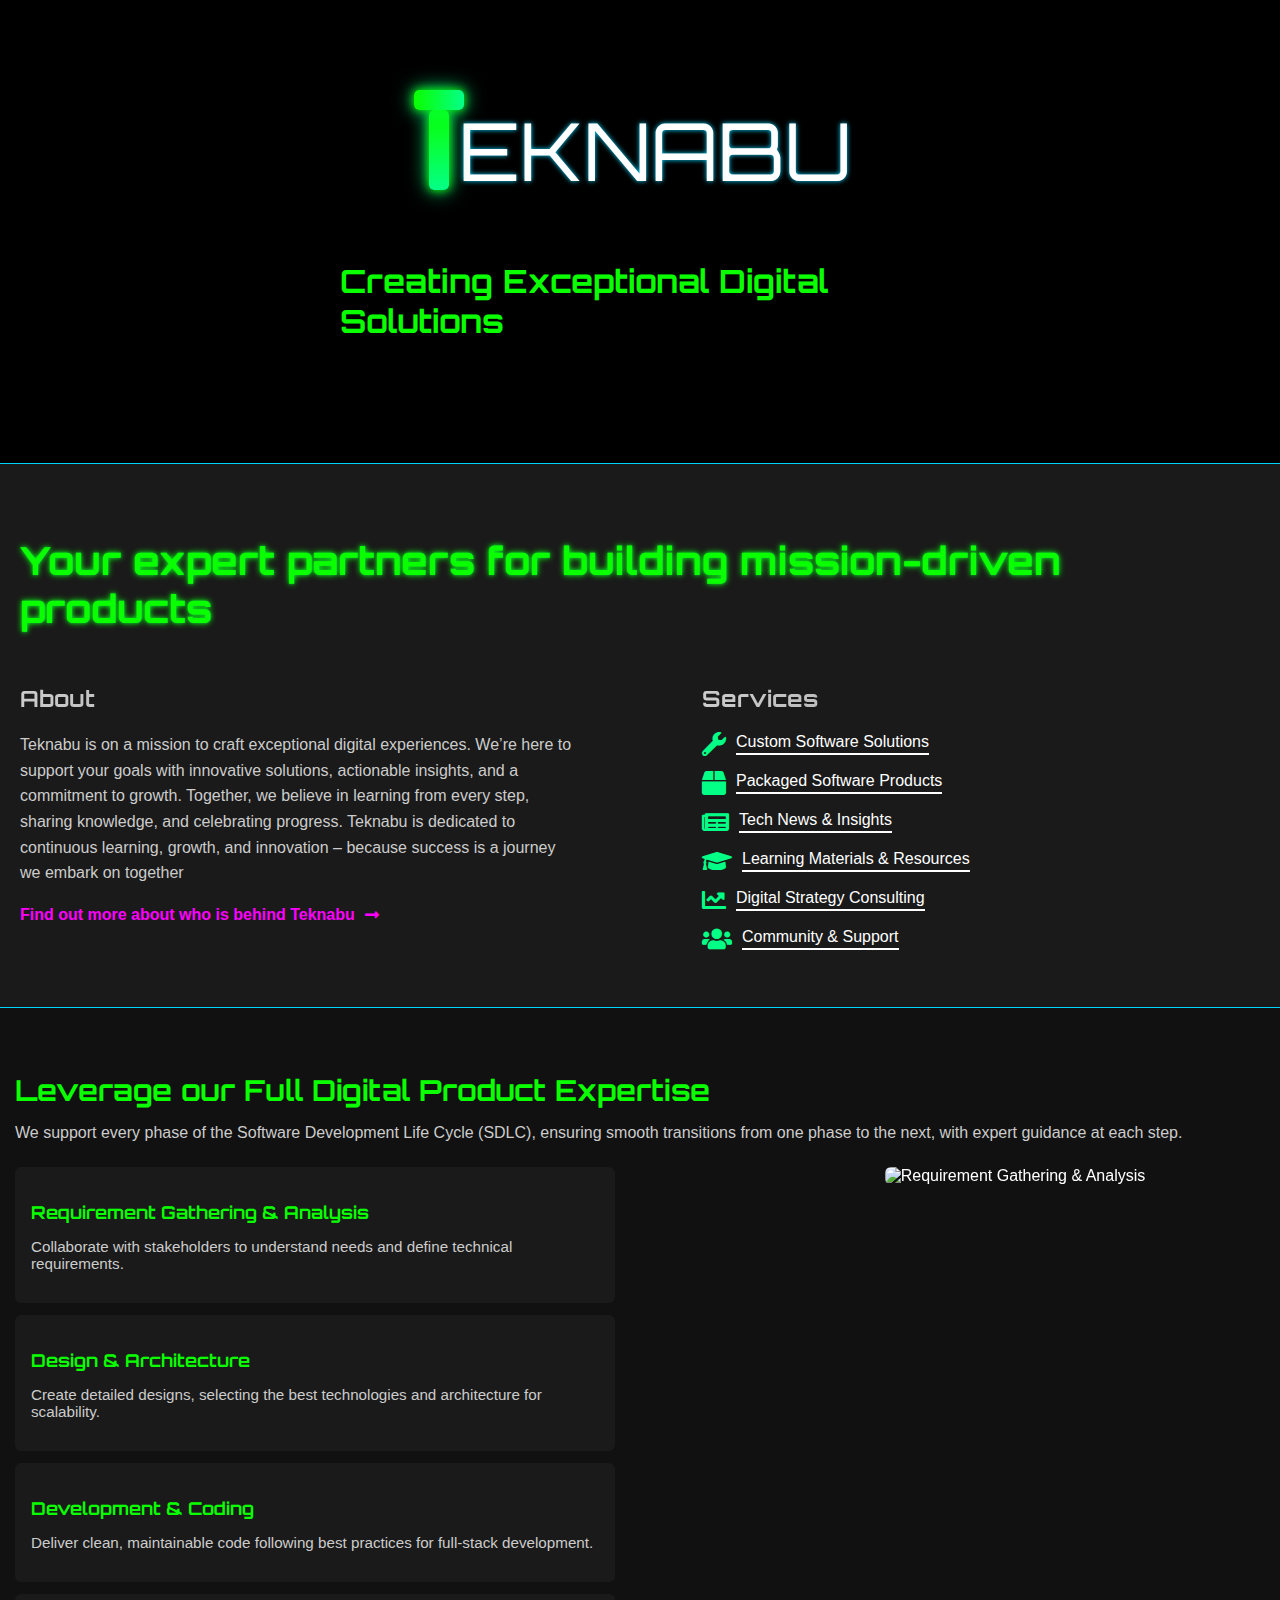
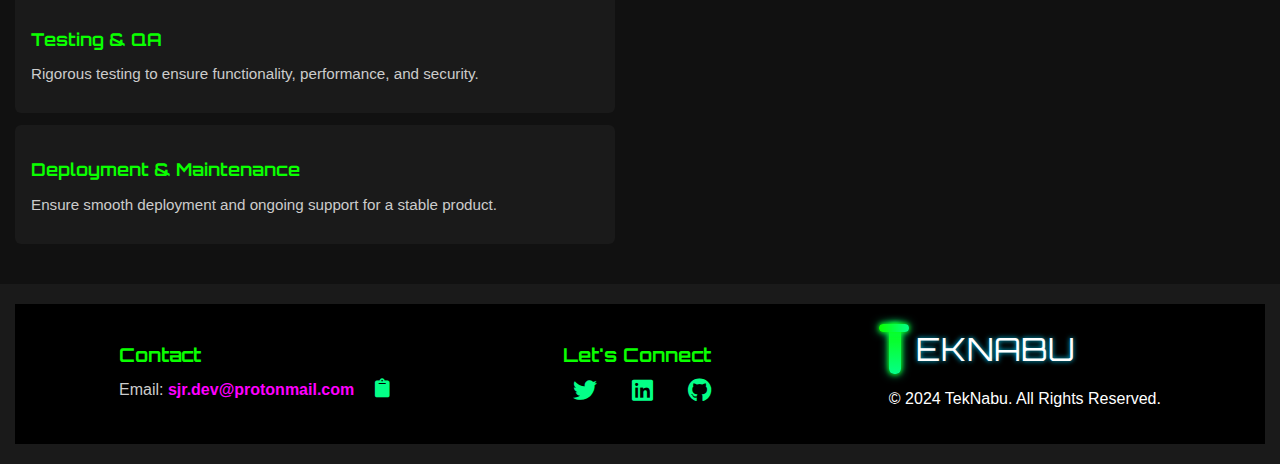
==== index.html @ 8798d0ce "Added files" ====
<!DOCTYPE html>
<html lang="en">
<head>
    <meta charset="UTF-8">
    <meta name="viewport" content="width=device-width, initial-scale=1.0">
    <meta http-equiv="X-UA-Compatible" content="IE=edge">
    <title>Teknabu | Innovating Tech</title>
    <link rel="stylesheet" href="https://cdnjs.cloudflare.com/ajax/libs/font-awesome/5.15.4/css/all.min.css">
    <link href="https://fonts.googleapis.com/css2?family=Orbitron:wght@400;700&display=swap" rel="stylesheet">
    <link rel="stylesheet" href="teknabustyles.css">
</head>
<body>
    <header class="navbar hidden">
        <div class="nav-logo">
            <div class="logo-static" aria-hidden="true"></div>
            <div class="logo-text-static">
                <span>e</span><span>k</span><span>N</span><span>a</span><span>b</span><span>u</span>
            </div>
        </div>
        <nav class="nav-links">
            <a href="#hero" arial-label="Go to Home section">Home</a>
            <a href="#mission-statement" aria-label="Go to Mission Statement section">About</a>
            <a href="#sdlc-section" aria-label="Go to SDLC section">Process</a>
        </nav>
        <div class="burger-menu" role="button" aria-expanded="false" onclick="toggleMobileMenu()" tabindex="0">
            <i class="fas fa-bars"></i>
        </div>
        <div class="mobile-menu">
            <a href="#hero" tabindex="0" aria-label="Go to Home section">Home</a>
            <a href="#mission-statement" tabindex="0" aria-label="Go to About section">About</a>
            <a href="#sdlc-section" tabindex="0" aria-label="Go to Process section">Process</a>
        </div>
    </header>

    <section class="hero" id="hero">
        <div class="logo-container">
            <div class="logo" aria-hidden="true"></div>
            <div class="logo-text">
                <span>e</span><span>k</span><span>N</span><span>a</span><span>b</span><span>u</span>
            </div>
        </div>

        <!-- Aligning the text to the left -->
        <div class="hero-content">
            <h1>Creating Exceptional Digital Solutions</h1>
        </div>
    </section>
    
    <section class="mission-statement" id="mission-statement">
        <h2>Your expert partners for building mission-driven products</h2>
        <div class="columns">
            <!-- About Column -->
            <div class="column about" role="region" aria-label="About Section">
                <h3>About</h3>
                <p>Teknabu is on a mission to craft exceptional digital experiences. We’re here to support your goals with innovative solutions, actionable insights, and a commitment to growth. Together, we believe in learning from every step, sharing knowledge, and celebrating progress. Teknabu is dedicated to continuous learning, growth, and innovation – because success is a journey we embark on together
                </p>
                <a href="./landing_page.html" class="personal-link">
                    <span>Find out more about who is behind Teknabu</span>
                    <i class="fas fa-long-arrow-alt-right"></i>
                </a>
            </div>
    
            <!-- Services Column -->
            <div class="column services" role="region" aria-label="Services Section">
                <h3>Services</h3>
                <ul>
                    <li><i class="service-icon fas fa-wrench" aria-hidden="true"></i> 
                        <a href="javascript:void(0);" onclick="openModal()" class="service-text" aria-label="Learn more about Custom Software Solutions">Custom Software Solutions</a>
                    </li>
                    <li><i class="service-icon fas fa-box"></i> 
                        <a href="javascript:void(0);" onclick="openModal()" class="service-text" arial-label="Learn more about Packaged Software Products">Packaged Software Products</a>
                    </li>
                    <li><i class="service-icon fas fa-newspaper"></i> 
                        <a href="javascript:void(0);" onclick="openModal()" class="service-text" aria-label="Go to more about Tech News and Insights">Tech News & Insights</a>
                    </li>
                    <li><i class="service-icon fas fa-graduation-cap"></i> 
                        <a href="javascript:void(0);" onclick="openModal()" class="service-text" aria-label="Go to Learninng Materials and Resources">Learning Materials & Resources</a>
                    </li>
                    <li><i class="service-icon fas fa-chart-line"></i> 
                        <a href="javascript:void(0);" onclick="openModal()" class="service-text" aria-label="Learn More about Digital Strategy Consultation">Digital Strategy Consulting</a>
                    </li>
                    <li><i class="service-icon fas fa-users"></i> 
                        <a href="javascript:void(0);" onclick="openModal()" class="service-text" aria-label="Go to Community and Services">Community & Support</a>
                    </li>
                </ul>
                
            </div>
        </div>
    </section>

    <section class="sdlc-section" id="sdlc-section">
    <!-- SDLC Intro Section -->
    <div class="sdlc-intro">
        <h2>Leverage our Full Digital Product Expertise</h2>
        <p>We support every phase of the Software Development Life Cycle (SDLC), ensuring smooth transitions from one phase to the next, with expert guidance at each step.</p>
    </div>

    <!-- SDLC Content -->
    <div class="sdlc-content">
        <div class="sdlc-list-wrapper">
            <div class="sdlc-list" role="list" aria-label="SDLC Phases">
                <div class="sdlc-item" data-image="requirements.webp" role="listitem" tabindex="0" aria-label="Requirement Gathering and Analysis">
                    <h3>Requirement Gathering & Analysis</h3>
                    <p>Collaborate with stakeholders to understand needs and define technical requirements.</p>
                </div>
                <div class="sdlc-item" data-image="design.webp" role="listitem" tabindex="0" aria-label="Design and Architecture">
                    <h3>Design & Architecture</h3>
                    <p>Create detailed designs, selecting the best technologies and architecture for scalability.</p>
                </div>
                <div class="sdlc-item" data-image="development.webp" role="listitem" tabindex="0" aria-label="Development and Coding">
                    <h3>Development & Coding</h3>
                    <p>Deliver clean, maintainable code following best practices for full-stack development.</p>
                </div>
                <div class="sdlc-item" data-image="testing.webp" role="listitem" tabindex="0" aria-label="Testing and Quality Assurance">
                    <h3>Testing & QA</h3>
                    <p>Rigorous testing to ensure functionality, performance, and security.</p>
                </div>
                <div class="sdlc-item" data-image="deployment.webp" role="listitem" tabindex="0" aria-label="Deployment and Maintenance">
                    <h3>Deployment & Maintenance</h3>
                    <p>Ensure smooth deployment and ongoing support for a stable product.</p>
                </div>
            </div>
            <!-- Next Arrow Icon -->
    <div class="next-icon" id="nextIcon" role="button" aria-label="Next SDLC Item" tabindex="0">&gt;</div>
        </div>

        <!-- SDLC Image Display -->
        <div class="sdlc-display">
            <img id="sdlc-image" src="requirements.webp" alt="Requirement Gathering & Analysis">
        </div>
    </div>
</section>

    
<footer role="contentinfo">
    <div class="footer-content">
        <div class="footer-section contact-info">
            <h3>Contact</h3>
            <p>
                Email: 
                <a href="mailto:sjr.dev@protonmail.com" 
                   class="email-link" 
                   aria-label="Send an email to sjr.dev@protonmail.com">
                   sjr.dev@protonmail.com
                </a>
                <button onclick="copyEmail()" 
                        aria-label="Copy email address to clipboard" 
                        class="clipboard-icon">
                    <i class="fas fa-clipboard"></i>
                </button>
            </p>
        </div>        
        <div class="footer-section social-links">
            <h3>Let's Connect</h3>
            <div class="social-icons">
                <a href="https://x.com/nabu_tech" aria-label="Twitter"><i class="fab fa-twitter"></i></a>
                <a href="https://www.linkedin.com/in/sammyjohnrawlinson/" aria-label="LinkedIn"><i class="fab fa-linkedin"></i></a>
                <a href="https://github.com/Sammy-John" aria-label="GitHub"><i class="fab fa-github"></i></a>
            </div>
        </div>
        <!-- Logo and Address Section -->
        <div class="footer-logo-address">
            <div class="footer-logo">
                <div class="logo-static" aria-hidden="true"></div>
                <div class="logo-text-static">
                    <span>e</span><span>k</span><span>N</span><span>a</span><span>b</span><span>u</span>
                </div>
            </div>
            <div class="footer-address">
                <p>&copy; 2024 TekNabu. All Rights Reserved.</p>
            </div>
        </div>
    </div>
</footer>

    
    <!-- Modal Structure -->
    <div id="comingSoonModal" class="modal" role="dialog" aria-labelledby="modalTitle" aria-hidden="true">
        <div class="modal-content">
            <h3 id="modalTitle">Coming Soon...</h3>
            <p>This service will be available soon. Stay tuned!</p>
            <button id="closeModal" class="close-btn" aria-label="Close">Close</button>
        </div>
    </div>
    

    <script src="teknabu.js"></script>

</body>
</html>
---- teknabustyles.css ----
/* Root Variables for Thematic Use */
:root {
    /* Backgrounds */
    --background-main: #000000;
    --background-alternative: #1a1a1a; /* Alternative dark background for sections */
    --background-secondary: #111111;

    /* Text Colors */
    --text-primary: #ffffff;
    --text-secondary: #cccccc;
    --text-link: #ff00ff;
    --text-hover: #0aff00;

    /* Headings */
    --heading-primary: #0aff00;
    --heading-glow-subtle: rgba(4, 255, 135, 0.4); /* Subtle glow effect for toned-down headings */
    --heading-muted: #888888; /* Subtle heading color for faded effects */

    /* Borders and Dividers */
    --border-light: #00d4ff;

    /* Icons and Buttons */
    --icon-primary: #04ff87;
    --icon-hover: #0aff00;
}

/* Apply box-sizing to all elements */
*,
*::before,
*::after {
    box-sizing: border-box;
}

html {
    scroll-behavior: smooth;
}

/* Global Styles */
body {
    font-family: 'Arial', sans-serif;
    background-color: var(--background-main);
    color: var(--text-primary);
    margin: 0;
    padding: 0;
}

h1, h2, h3, h4, h5 {
    font-family: 'Orbitron', sans-serif;
    color: var(--heading-primary);
    text-shadow: 0 0 5px var(--heading-glow), 0 0 10px var(--heading-primary); /* Add glow effect to headings */
}


/* Navigation Bar */
.navbar {
    display: flex;
    align-items: center;
    justify-content: space-between;
    position: fixed;
    top: 0;
    width: 100%;
    padding: 10px 20px;
    background-color: var(--background-main);
    color: var(--text-primary);
    box-shadow: 0 2px 10px rgba(0, 0, 0, 0.5);
    transition: transform 0.3s ease-in-out;
    z-index: 1000;
}
/* Static Logo Container */
.nav-logo {
    display: flex;
    align-items: center;
    gap: 5px; /* Minimal gap between logo block and text */
}

/* Static Logo Block */
.logo-static {
    position: relative;
    width: 12px;
    height: 50px;
    max-width: 20px; /* Limits size on larger screens */
    max-height: 80px;
    background: linear-gradient(180deg, #0aff00, #04ff87);
    border-radius: 5px;
    box-shadow: 0 0 5px #0aff00, 0 0 10px #04ff87;
}

/* Static Logo Crossbar */
.logo-static::before {
    content: '';
    position: absolute;
    top: 0;
        left: -10px;
        width: 30px;
        height: 8px;
    background: linear-gradient(90deg, #0aff00, #04ff87);
    border-radius: 5px;
    box-shadow: 0 0 5px #0aff00, 0 0 10px #04ff87;
}

/* Static Logo Text */
.logo-text-static {
    display: flex;
    font-family: 'Orbitron', sans-serif;
    font-size: 32px; /* Scales with viewport width */
    color: #ffffff;
    text-shadow: 0 0 5px rgba(0, 212, 255, 1);
    text-transform: uppercase;
    margin-left: 5px; /* Reduced gap between logo and text */
    max-width: 100%;
}

/* Responsive Adjustments for Smaller Screens */
@media (max-width: 768px) {
    .logo-static {
        width: 12px;
        height: 50px;
    }

    .logo-static::before {
        top: 0;
        left: -10px;
        width: 30px;
        height: 8px;
    }

    .logo-text-static {
        font-size: 32px;
    }
}

@media (max-width: 480px) {
    .logo-static {
        width: 10px;
        height: 40px;
    }

    .logo-static::before {
        top: 0;
        left: -8px;
        width: 25px;
        height: 6px;
    }

    .logo-text-static {
        font-size: 24px;
    }
}


.nav-links {
    display: flex;
    gap: 20px;
}

.nav-links a {
    color: var(--text-primary);
    text-decoration: none;
    font-weight: bold;
    transition: color 0.3s ease;
}

.nav-links a:hover {
    color: var(--text-hover);
}

/* Hide Navbar on Page Load */
.hidden {
    transform: translateY(-100%);
}

/* Mobile Menu */
.burger-menu {
    display: none;
    font-size: 1.5em;
    color: var(--text-primary);
    cursor: pointer;
}

.burger-menu:hover {
    color: var(--text-hover);
}

.mobile-menu {
    display: none; /* Hidden by default */
    flex-direction: column;
    background-color: var(--background-main);
    position: fixed; /* Use fixed positioning to keep it in view */
    top: 60px; /* Adjust based on your navbar height */
    left: 0;
    width: 100%; /* Full width for visibility */
    padding: 10px;
    z-index: 9999; /* Very high z-index to ensure visibility */
    transition: transform 0.3s ease-in-out; /* Smooth slide animation */
    transform: translateY(-100%); /* Start position: off-screen */
    transition: transform 0.3s ease, opacity 0.3s ease;
    opacity: 0;
}

.mobile-menu.show {
    display: flex;
    transform: translateY(0); /* Slide in from the top */
    background: rgba(0, 0, 0, 0.9); /* Semi-transparent overlay */
    opacity: 1;
}



.mobile-menu a {
    padding: 10px;
    color: var(--text-primary);
    text-decoration: none;
    text-align: left;
}

.mobile-menu a + a {
    border-top: 1px solid var(--border-light); /* Divider between links */
}


.mobile-menu a:hover {
    color: var(--text-hover);
}

.burger-menu {
    display: none;
}

@media (max-width: 768px) {
    .nav-links {
        display: none; /* Hide regular links on mobile */
    }

    .burger-menu {
        display: block; /* Show burger menu on mobile */
    }

    .mobile-menu.show {
        display: flex; /* Ensures mobile menu shows when toggled */
    }
}

/* Only apply the .show class in mobile view */
@media (min-width: 769px) {
    .mobile-menu {
        display: none !important; /* Ensures it’s hidden on desktop */
    }
}

/* Hero Section */
.hero {
    display: flex;
    flex-direction: column;
    align-items: center;
    padding: 100px 20px;
    background-color: #000;
    color: #ffffff;
}



/* Center the logo */
.logo-container {
    display: flex;
    justify-content: center;
    align-items: center;
    margin-bottom: 40px; /* Adjust spacing below logo */
}

.logo {
    position: relative;
    width: 20px;
    height: 80px;
    background: linear-gradient(180deg, #0aff00, #04ff87); /* Neon green contrasting color */
    border-radius: 5px;
    box-shadow: 0 0 10px #0aff00, 0 0 20px #04ff87; /* Adjusted glow to match new color */
    animation: obeliskGlow 2s infinite alternate;
}

.logo::before {
    content: '';
    position: absolute;
    top: -20px;
    left: -15px;
    width: 50px;
    height: 20px;
    background: linear-gradient(90deg, #0aff00, #04ff87); /* Consistent color for the crossbar */
    border-radius: 5px;
    box-shadow: 0 0 10px #0aff00, 0 0 20px #04ff87;
}

.logo-text {
    display: flex;
    font-family: 'Orbitron', sans-serif;
    font-size: 80px;
    color: #ffffff;
    text-shadow: 0 0 5px rgba(0, 212, 255, 1);
    text-transform: uppercase;
    margin-left: 10px;
}

.logo-text span {
    display: inline-block;
    animation: fadeOut 3s infinite alternate;
}

.logo-text span:nth-child(1) { animation-delay: 0.1s; }
.logo-text span:nth-child(2) { animation-delay: 0.3s; }
.logo-text span:nth-child(3) { animation-delay: 0.5s; }
.logo-text span:nth-child(4) { animation-delay: 0.7s; }
.logo-text span:nth-child(5) { animation-delay: 0.9s; }
.logo-text span:nth-child(6) { animation-delay: 1.1s; }

/* Align hero content to the left */
.hero-content {
    display: flex;
    flex-direction: column;
    align-items: flex-start;
    max-width: 600px;
    text-align: left;
}

/* Orbitron font for headings */
h1, h2, h3 {
    font-family: 'Orbitron', sans-serif;
}

/* Original Animations */
@keyframes obeliskGlow {
    0% {
        box-shadow: 0 0 10px #0aff00, 0 0 20px #04ff87;
    }
    100% {
        box-shadow: 0 0 20px #0aff00, 0 0 40px #04ff87;
    }
}

@keyframes fadeOut {
    0%, 100% {
        color: #ffffff;
        text-shadow: 0 0 5px rgba(0, 212, 255, 1), 0 0 10px rgba(0, 212, 255, 0.9), 
                     0 0 20px rgba(0, 212, 255, 0.8), 0 0 40px rgba(255, 0, 255, 0.8), 
                     0 0 60px rgba(255, 0, 255, 0.7);
    }
    50% {
        color: #ff00ff; /* Bright magenta color for mid-animation */
        text-shadow: 0 0 5px #ff00ff, 0 0 10px #ff00ff, 0 0 20px #ff00ff;
    }
    80% {
        color: #000000; /* Switch off effect */
        text-shadow: none;
    }
}

/* CTA Button */
.cta-button {
    padding: 10px 20px;
    color: #000;
    background-color: #0aff00;
    text-decoration: none;
    border-radius: 5px;
    margin-top: 20px;
}
/* Mission Statement Section */
.mission-statement {
    background-color: var(--background-alternative);
    padding: 40px 20px;
    text-align: left;
    border-top: 1px solid var(--border-light);
}

.mission-statement h2 {
    font-size: 2.4em;
    color: var(--heading-primary);
    margin-bottom: 30px;
    text-shadow: 0 0 3px var(--heading-glow-subtle), 0 0 6px var(--heading-primary);
}

.columns {
    display: flex;
    justify-content: space-between;
    gap: 20px;
}

.column {
    width: 45%;
}

/* About Section */
.about h3, .services h3 {
    font-size: 1.4em;
    color: var(--heading-muted);
    background: linear-gradient(to right, var(--text-secondary), var(--heading-muted));
    -webkit-background-clip: text;
    color: transparent;
    margin-bottom: 20px;
}

.about p {
    margin-bottom: 20px;
    line-height: 1.6;
    color: var(--text-secondary);
}

/* Personal Link */
.personal-link {
    display: inline-flex;
    align-items: center;
    color: var(--text-link);
    font-weight: bold;
    font-size: 1em;
    text-decoration: none; /* Remove default underline */
    position: relative;
    padding-right: 30px; /* Extra space for the arrow animation */
}

.personal-link i {
    position: relative;
    right: 0; /* Start in visible position */
    opacity: 1; /* Visible by default */
    transition: transform 0.3s ease, color 0.3s ease; /* Smooth transition */
    padding-left: 10px;
}

.personal-link:hover i {
    transform: translateX(10px); /* Move arrow slightly right on hover */
    color: var(--text-hover); /* Change arrow color on hover */
}

.personal-link span {
    transition: color 0.3s ease; /* Smooth text color change */
}

.personal-link:hover span {
    color: var(--text-hover); /* Text turns green on hover */
}

/* Services Section */
.services ul {
    list-style: none;
    padding: 0;
}

.services li {
    margin-bottom: 15px;
    display: flex;
    align-items: center;
    color: var(--text-primary);
    cursor: pointer;
    transition: color 0.3s ease, text-shadow 0.3s ease;
}

.service-icon {
    color: var(--icon-primary);
    margin-right: 10px;
    font-size: 1.5em;
}

.service-text {
    position: relative;
    padding-bottom: 2px;
    border-bottom: 2px solid var(--text-primary); /* Underline only the text */
}

.services li:hover .service-text {
    text-decoration: none;
    color: var(--text-hover); /* Text color changes on hover */
    border-bottom-color: var(--text-hover); /* Underline color changes on hover */
    text-shadow: 0 0 5px var(--icon-hover), 0 0 10px var(--text-hover); /* Text glow */
}

ul li a.service-text {
    color: inherit; /* Inherit the text color from parent */
    text-decoration: none; /* Remove underline on links */
    display: inline; /* Keep the link inline, like the original span */
}

ul li a.service-text:hover {
    /* Inherit hover styles from the parent or set desired hover styles */
    color: var(--text-hover);
    text-shadow: 0 0 5px var(--icon-hover), 0 0 10px var(--text-hover);
}

/* Responsive Design for Mobile */
@media (max-width: 768px) {
    /* Mission Statement Heading */
    .mission-statement h2 {
        font-size: 1.8em;
    }

    /* Stack About and Services sections vertically */
    .columns {
        flex-direction: column;
    }

    /* Set About and Services to full width */
    .about, .services {
        width: 100%;
    }

    /* Services List in Two Columns on Mobile */
    .services ul {
        display: grid;
        grid-template-columns: 1fr 1fr; /* Two columns */
        gap: 10px; /* Space between items */
    }

    .services li {
        display: flex;
        align-items: center;
    }
}

/* SDLC Section */
.sdlc-section {
    padding: 40px 15px;
    background-color: var(--background-secondary);
    border-top: 1px solid var(--border-light);
    color: var(--text-primary);
}

/* Intro Text */
.sdlc-intro h2 {
    font-size: 1.8em;
    color: var(--heading-primary);
    margin-bottom: 15px;
}

.sdlc-intro p {
    font-size: 1em;
    color: var(--text-secondary);
    margin-bottom: 25px;
}

/* SDLC Content Layout for Desktop */
.sdlc-content {
    display: flex;
    justify-content: space-between;
    align-items: flex-start;
    gap: 20px;
    margin: auto;
}

.sdlc-list-wrapper {
    width: 48%;
}

.sdlc-list {
    display: flex;
    flex-direction: column;
    gap: 12px;
}

.sdlc-item {
    padding: 15px;
    background-color: var(--background-alternative);
    border: 1px solid transparent;
    transition: background-color 0.3s ease, border 0.3s ease;
    cursor: pointer;
    border-radius: 6px;
    text-align: left;
}

.sdlc-item:hover {
    border: 1px solid var(--border-light);
    background-color: var(--background-hover);
}

.sdlc-item h3 {
    font-size: 1.1em;
    color: var(--heading-primary);
    margin-bottom: 5px;
}

.sdlc-item p {
    font-size: 0.95em;
    color: var(--text-secondary);
}

/* SDLC Image Display */
.sdlc-display {
    width: 40%;
    display: flex;
    justify-content: center;
    align-items: center;
    position: sticky;
    top: 20px;
}

.sdlc-display img {
    max-width: 90%;
    height: auto;
    border-radius: 6px;
    transition: opacity 0.3s ease;
}



/* SDLC Content for Mobile */
@media (max-width: 768px) {
    .sdlc-content {
        display: flex;
        flex-direction: column;
        align-items: center;
    }

    /* Image display above the scrollable list */
    .sdlc-display {
        width: 100%;
        display: flex;
        justify-content: center;
        align-items: center;
        margin-bottom: 20px;
    }

    .sdlc-display img {
        max-width: 80%;
        height: auto;
        border-radius: 6px;
        transition: opacity 0.3s ease;
    }

    /* Only show the active SDLC item */
    .sdlc-list-wrapper {
        position: relative;
        width: 100%;
    }

    .sdlc-item {
        display: none; /* Hide all items initially */
        padding: 20px;
        text-align: center;
        background-color: var(--background-alternative);
        border-radius: 6px;
        transition: border 0.3s ease, background-color 0.3s ease;
    }

    /* Show only the active item */
    .sdlc-item.active {
        display: flex;
        flex-direction: column;
        align-items: center;
        justify-content: center;
        border: 1px solid var(--border-light); /* Border only on active in mobile */
    }

    .sdlc-item.active:hover {
        background-color: var(--background-hover);
    }

    /* Next Icon, hidden on desktop */
    .next-icon {
        display: block; /* Show only on mobile */
        position: absolute;
        top: 50%;
        right: 15px;
        transform: translateY(-50%);
        font-size: 2em;
        color: var(--icon-primary);
        cursor: pointer;
        z-index: 1;
        transition: color 0.3s ease;
    }

    .next-icon:hover {
        color: var(--icon-hover);
    }
}

/* Hide the next icon on larger screens */
@media (min-width: 769px) {
    .next-icon {
        display: none;
    }
}
/* Footer Styling */
footer {
    background-color: var(--background-alternative);
    color: var(--text-primary);
    padding: 15px;
    text-align: center;
}

.footer-content {
    display: flex;
    justify-content: space-between;
    align-items: flex-start;
    padding: 20px;
    background-color: var(--background-main);
    color: var(--text-primary);
}

.footer-section h3 {
    font-size: 1.2rem;
    margin-bottom: 10px;
    color: var(--heading-primary);
}

.footer-section p {
    font-size: 1rem;
    margin: 5px 0;
    color: var(--text-secondary);
}

/* Email link styling */
.email-link {
    color: var(--text-link);
    text-decoration: none;
    font-weight: bold;
    transition: color 0.3s ease, text-shadow 0.3s ease;
}

.email-link:hover {
    color: var(--text-hover);
    text-shadow: 0 0 5px var(--text-hover), 0 0 10px var(--text-hover);
}

/* Clipboard icon styling */
.clipboard-icon {
    background: none;
    border: none;
    margin-left: 10px;
    cursor: pointer;
    color: var(--icon-primary);
    font-size: 1.2rem;
    transition: color 0.3s ease, transform 0.3s ease;
}

.clipboard-icon:hover {
    color: var(--icon-hover);
    transform: scale(1.2);
}


.social-icons {
    display: flex;
    justify-content: flex-start;
    gap: 15px;
}


.social-icons a {
    color: var(--icon-primary);
    font-size: 1.5em;
    margin: 0 10px;
    transition: color 0.3s ease, transform 0.3s ease;
}

.social-icons a:hover {
    color: var(--text-link);
    transform: scale(1.2);
}

/* Footer Logo */
.footer-logo {
    display: flex;
    align-items: center;
    gap: 10px;
}




/* Tablet and Desktop Layout */
@media (min-width: 768px) {
    .footer-content {
        flex-direction: row;
        justify-content: space-around;
        text-align: left;
    }

    .footer-section {
        text-align: left;
    }


    footer {
        padding: 20px 15px;
    }

    .footer-section h3 {
        font-size: 1.2em;
    }

    .footer-section p {
        font-size: 1em;
    }

    .social-icons a {
        font-size: 1.5em;
        margin: 0 10px;
    }
}

@media (max-width: 768px) {
    .footer-content {
        flex-direction: column;
        align-items: center;
        text-align: center;
    }

    .footer-section {
        margin-bottom: 20px;
    }

    .social-icons {
        justify-content: center;
    }
}



/* Modal Background */
.modal {
    display: none; /* Hidden by default */
    position: fixed;
    top: 0;
    left: 0;
    width: 100%;
    height: 100%;
    background-color: rgba(0, 0, 0, 0.6); /* Semi-transparent overlay */
    justify-content: center;
    align-items: center;
    z-index: 1000;
}

/* Modal Content */
.modal-content {
    background-color: var(--background-main);
    padding: 20px;
    border-radius: 8px;
    text-align: center;
    color: var(--text-primary);
    width: 80%;
    max-width: 400px;
}

/* Close Button */
.close-btn {
    background-color: var(--icon-primary);
    color: var(--background-main);
    border: none;
    padding: 10px 20px;
    border-radius: 4px;
    cursor: pointer;
    margin-top: 15px;
    transition: background-color 0.3s ease;
}

.close-btn:hover {
    background-color: var(--icon-hover);
}
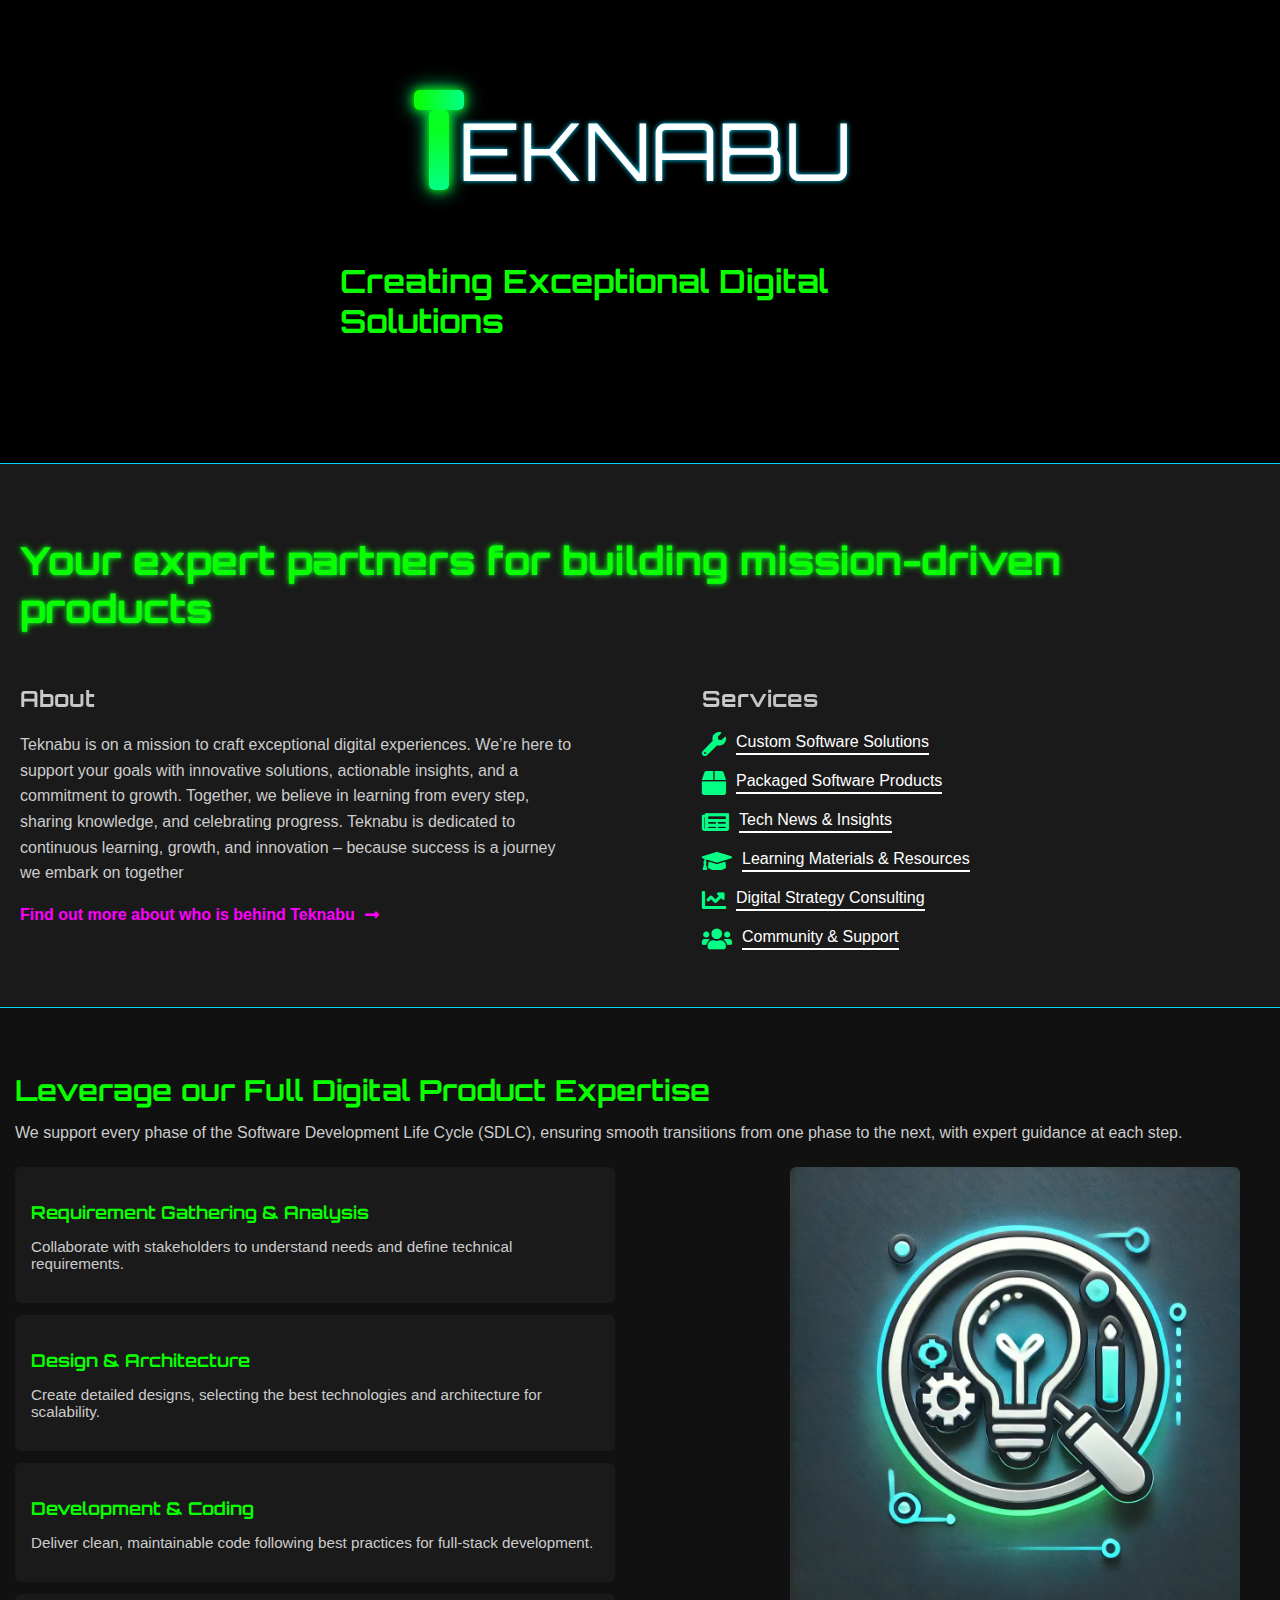
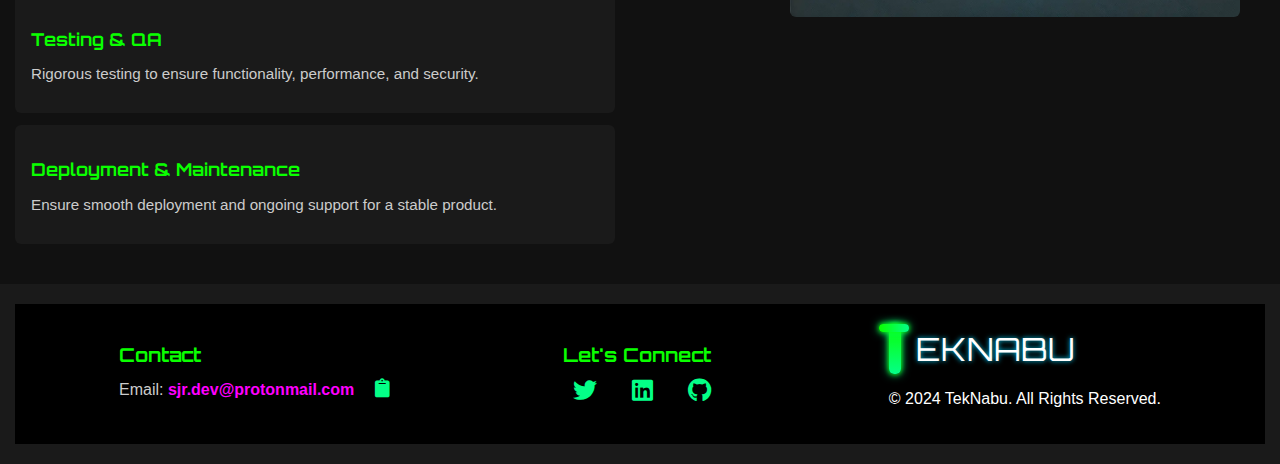
==== commit 7065605e: "Optimized Images with TinyPNG and Pre-load in head" ====
--- a/index.html
+++ b/index.html
@@ -8,6 +8,11 @@
     <link rel="stylesheet" href="https://cdnjs.cloudflare.com/ajax/libs/font-awesome/5.15.4/css/all.min.css">
     <link href="https://fonts.googleapis.com/css2?family=Orbitron:wght@400;700&display=swap" rel="stylesheet">
     <link rel="stylesheet" href="teknabustyles.css">
+    <link rel="preload" href="requirements.webp" as="image" type="image/webp">
+    <link rel="preload" href="design.webp" as="image" type="image/webp">
+    <link rel="preload" href="development.webp" as="image" type="image/webp">
+    <link rel="preload" href="testing.webp" as="image" type="image/webp">
+    <link rel="preload" href="deployment.webp" as="image" type="image/webp">
 </head>
 <body>
     <header class="navbar hidden">
--- a/teknabustyles.css
+++ b/teknabustyles.css
@@ -311,6 +311,39 @@
 .logo-text span:nth-child(5) { animation-delay: 0.9s; }
 .logo-text span:nth-child(6) { animation-delay: 1.1s; }
 
+/* Responsive Adjustments for Small Screens */
+@media (max-width: 375px) {
+    .logo {
+        width: 15px; /* Narrower obelisk */
+        height: 60px; /* Shorter height */
+    }
+
+    .logo-text {
+        font-size: 48px; /* Reduce text size */
+    }
+
+    .logo-container {
+        margin-bottom: 20px; /* Reduce spacing below the logo */
+    }
+}
+
+@media (min-width: 376px) and (max-width: 450px) {
+    .logo {
+        width: 18px; /* Slightly narrower obelisk */
+        height: 70px; /* Slightly shorter height */
+    }
+
+    .logo-text {
+        font-size: 64px; /* Intermediate text size */
+    }
+
+    .logo-container {
+        margin-bottom: 30px; /* Adjust spacing below logo */
+    }
+}
+
+
+
 /* Align hero content to the left */
 .hero-content {
     display: flex;
@@ -673,6 +706,78 @@
         display: none;
     }
 }
+@media (min-width: 600px) and (max-width: 800px) {
+    .sdlc-content {
+        display: grid;
+        grid-template-columns: 1fr 1fr; /* Two equal columns for item and image */
+        gap: 20px;
+        align-items: center;
+    }
+
+    .sdlc-list-wrapper {
+        position: relative;
+        width: 100%;
+        display: flex;
+        justify-content: center;
+    }
+
+    .sdlc-item {
+        display: none; /* Hide all items initially */
+        padding: 20px;
+        background-color: var(--background-alternative);
+        border-radius: 6px;
+        border: 1px solid transparent;
+        text-align: center;
+        transition: background-color 0.3s ease, border-color 0.3s ease;
+    }
+
+    /* Show only the active item */
+    .sdlc-item.active {
+        display: flex;
+        flex-direction: column;
+        justify-content: center;
+        align-items: center;
+        border: 1px solid var(--border-light);
+    }
+
+    .sdlc-item.active:hover {
+        background-color: var(--background-hover);
+    }
+
+    /* Image column */
+    .sdlc-display {
+        justify-self: center;
+        width: 100%;
+    }
+
+    .sdlc-display img {
+        max-width: 100%;
+        height: auto;
+        border-radius: 8px;
+        transition: opacity 0.3s ease;
+    }
+
+     /* Next Icon, hidden on desktop */
+     .next-icon {
+        display: block; /* Show only on mobile */
+        position: absolute;
+        top: 50%;
+        right: 15px;
+        transform: translateY(-50%);
+        font-size: 2em;
+        color: var(--icon-primary);
+        cursor: pointer;
+        z-index: 1;
+        transition: color 0.3s ease;
+    }
+
+    .next-icon:hover {
+        color: var(--icon-hover);
+    }
+}
+
+
+
 /* Footer Styling */
 footer {
     background-color: var(--background-alternative);
